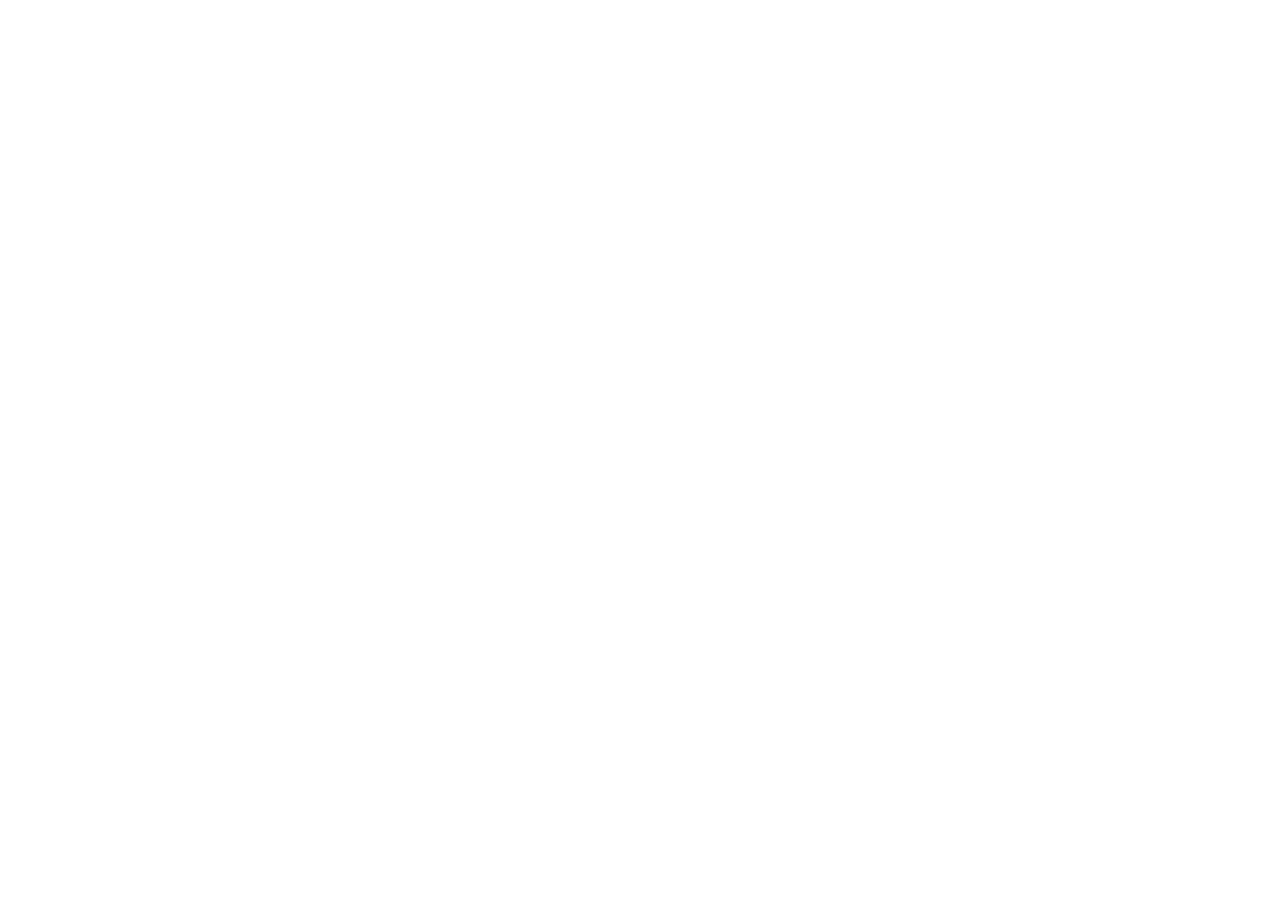
==== index.html @ b6919ec9 "start" ====
<!DOCTYPE html>
<html lang="en">
<head>
    <meta charset="UTF-8">
    <meta http-equiv="X-UA-Compatible" content="IE=edge">
    <meta name="viewport" content="width=device-width, initial-scale=1.0">
    <title>Document</title>
</head>
<body>
    
</body>
</html>
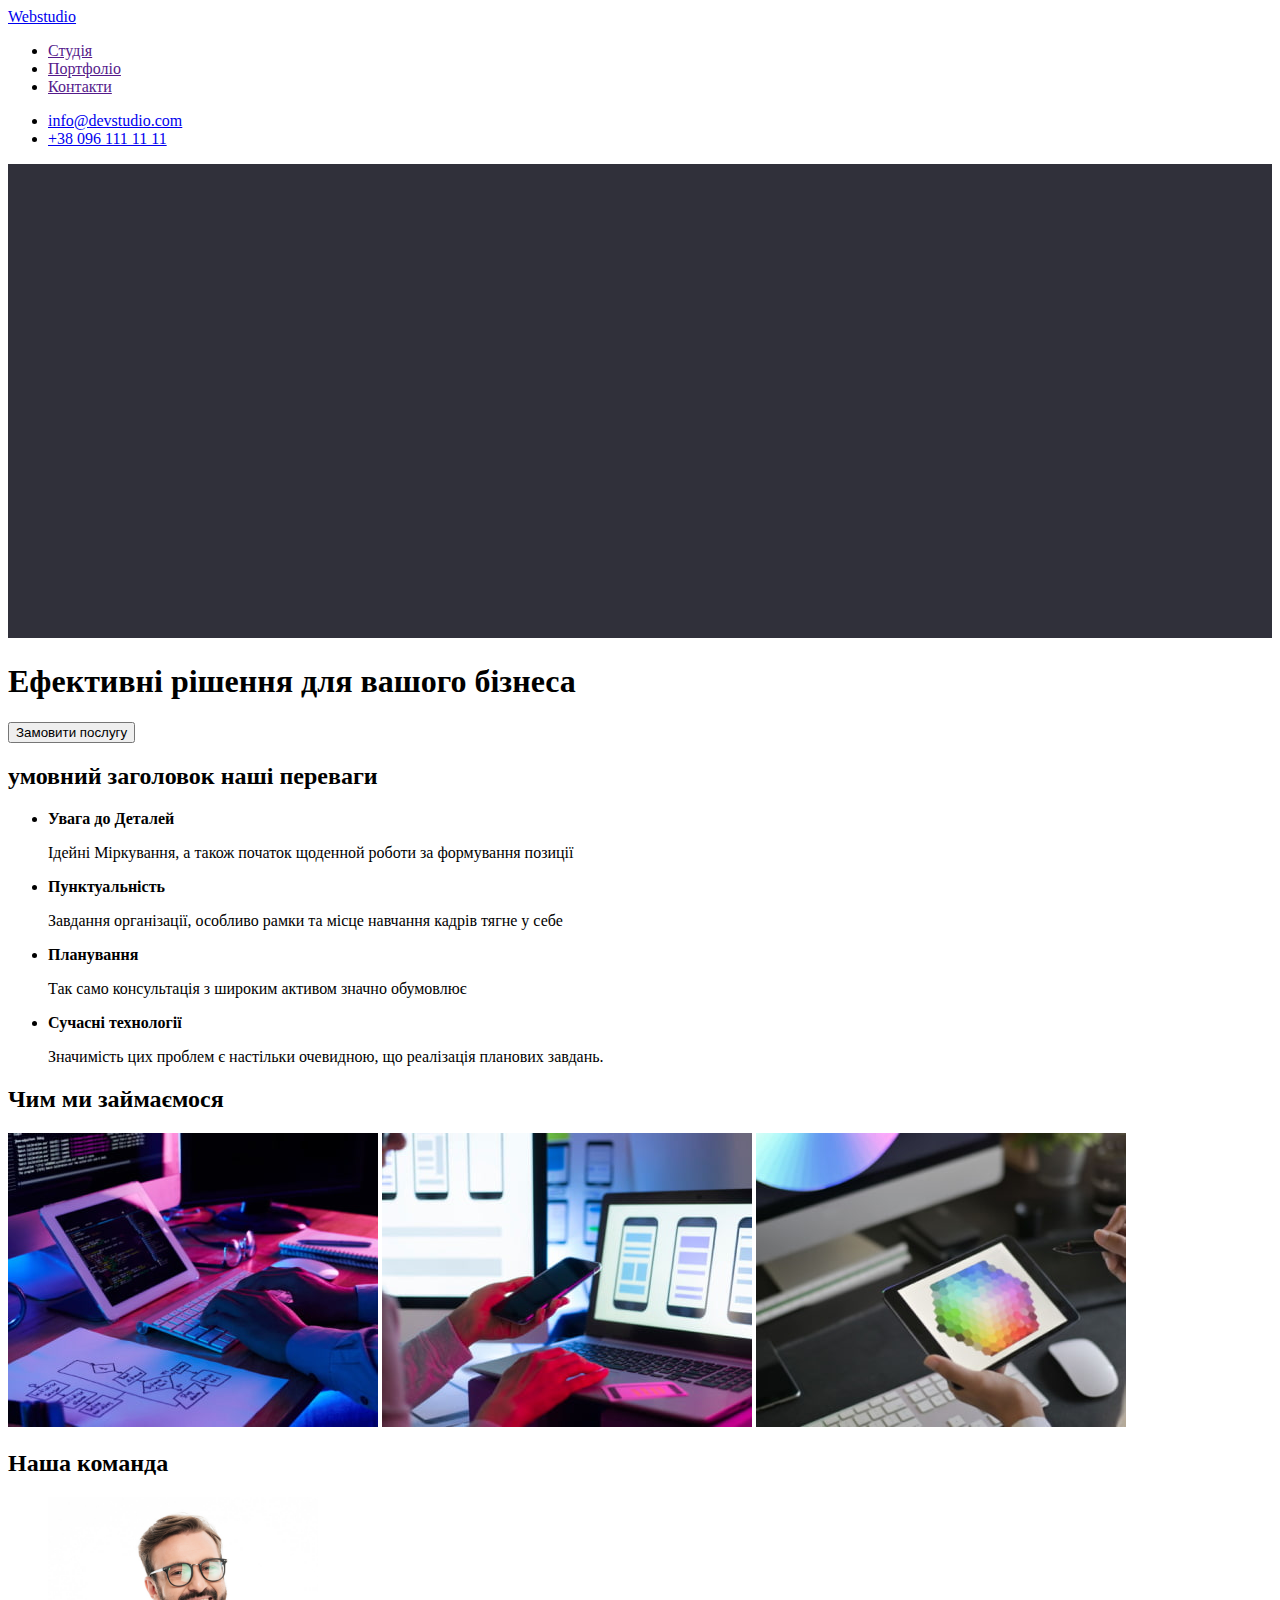
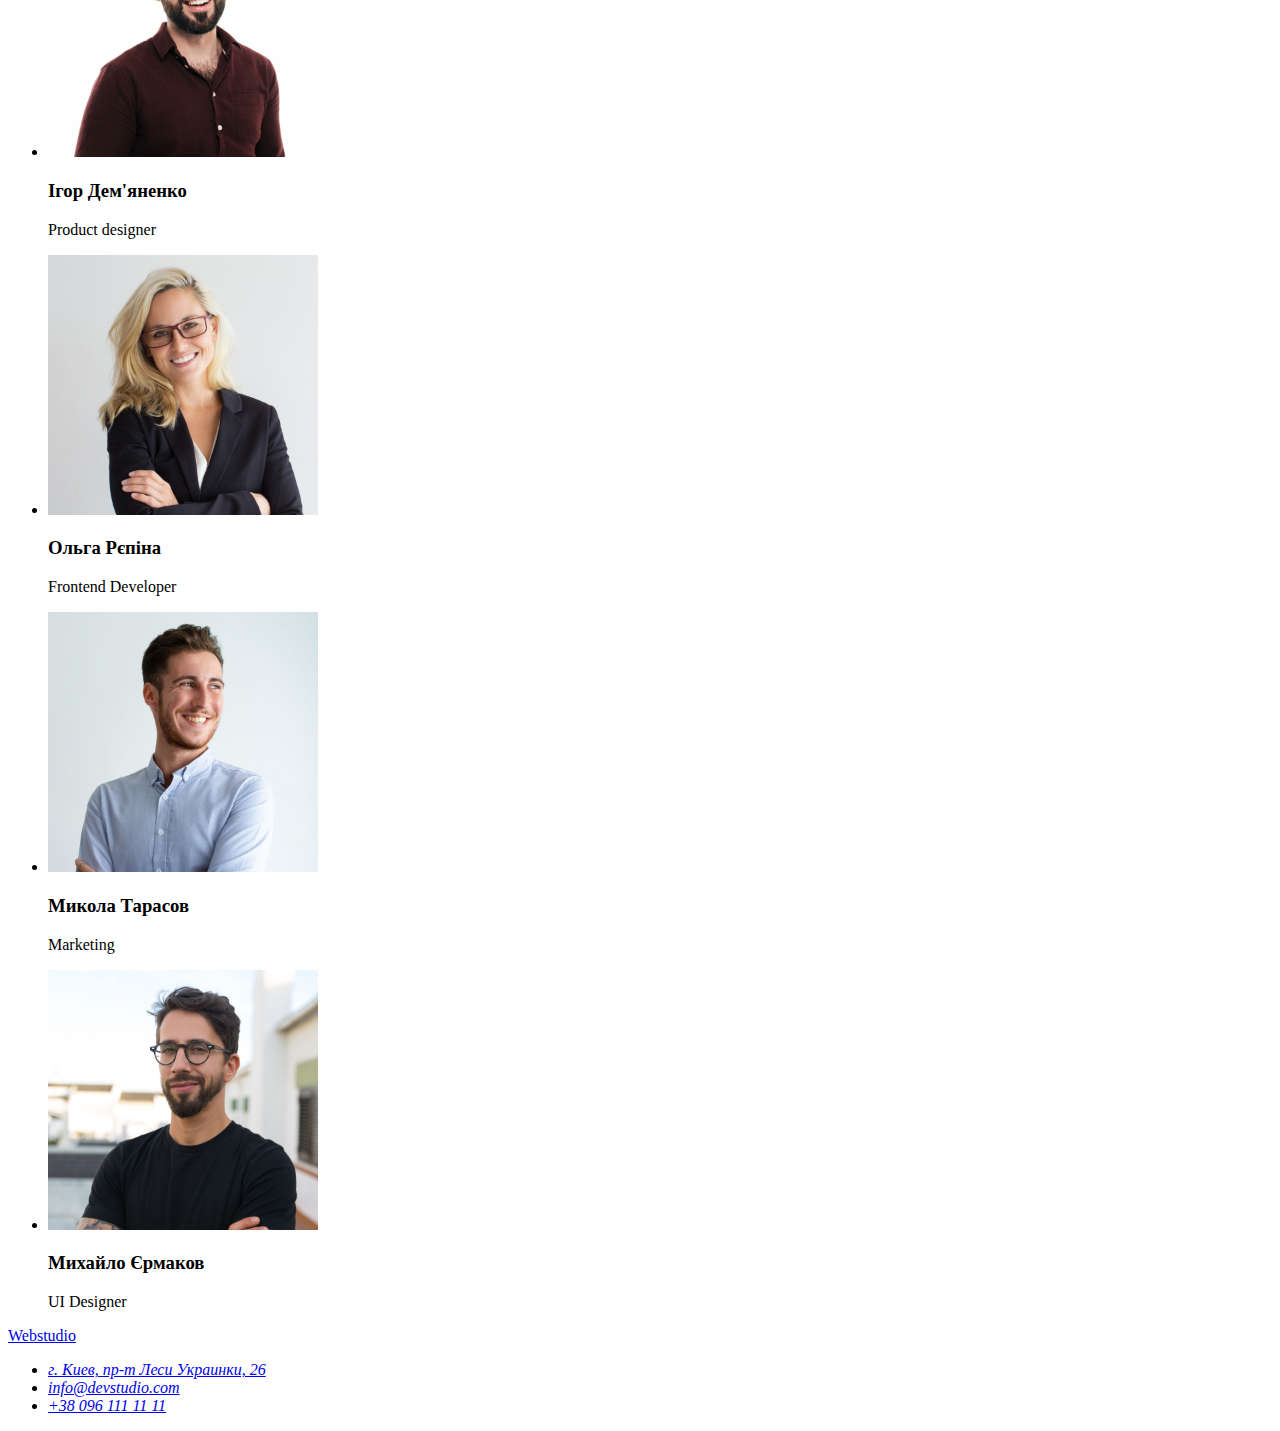
==== commit 5a4cb904: "Створює скелет html документа за умовою домашнього завдання" ====
--- a/index.html
+++ b/index.html
@@ -7,6 +7,91 @@
     <title>Document</title>
 </head>
 <body>
-    
+    <header>
+        <a href="/">Webstudio</a>
+        <nav>
+            <ul>
+                <li><a href="">Студія</a></li>
+                <li><a href="">Портфоліо</a></li>
+                <li><a href="">Контакти</a></li>
+            </ul>
+        </nav>
+        <ul>
+           <li> <a href="mailto:info@devstudio.com">info@devstudio.com</a>
+           </li>
+           <li>
+            <a href="tel:+380961111111">+38 096 111 11 11</a>
+            </li>
+        </ul>
+    </header>
+    <main>
+        <section>
+            <img src="./images/Bg.jpg" width="100%" alt="фон">
+            <h1>Ефективні рішення для вашого бізнеса</h1>
+            <button type="button">Замовити послугу</button>
+        </section>
+
+        <section>
+            <h2>умовний заголовок наші переваги</h2>
+            <ul>
+                <li>
+                    <b>Увага до Деталей</b>
+                    <p>Ідейні Міркування, а також початок щоденной роботи за формування позиції </p>
+                </li>
+                <li>
+                    <b>Пунктуальність</b>
+                    <p>Завдання організації, особливо рамки та місце навчання кадрів тягне у себе</p>
+                </li>
+                <li>
+                    <b>Планування</b>
+                    <p>Так само консультація з широким активом значно обумовлює
+                    </p>
+                </li>
+                <li>
+                    <b>Сучасні технології</b>
+                    <p>Значимість цих проблем є настільки очевидною, що реалізація планових завдань.
+                    </p>
+                </li>
+            </ul>
+        </section>
+        <section>
+            <h2>Чим ми займаємося</h2>
+            <img src="./images/whatwedo/1.jpg" width="370" alt="робоче місце за столом">
+            <img src="./images/whatwedo/2.jpg" width="370" alt="робота за допомогою телефона та ноутбука">
+            <img src="./images/whatwedo/3.jpg" width="370" alt="планшет">
+        </section>
+        <section>
+            <h2>Наша команда</h2>
+            <ul>
+                <li>
+                    <a href="#"><img src="./images/team/1.jpg" width="270" height="260" alt="Ігор Дем'яненко"></a><h3>Ігор Дем'яненко</h3><p>Product designer</p>
+                </li>
+                <li>
+                    <a href="#"><img src="./images/team/2.jpg" width="270" height="260"  alt="Ольга Рєпіна"></a><h3>Ольга Рєпіна</h3><p>Frontend Developer</p>
+                </li>
+                <li>
+                    <a href="#"><img src="./images/team/3.jpg" width="270" height="260" alt="Микола Тарасов"></a><h3>Микола Тарасов</h3><p>Marketing</p>
+                </li>
+                <li>
+                    <a href="#"><img src="./images/team/4.jpg" width="270" height="260" alt="Михайло Єрмаков"></a><h3>Михайло Єрмаков</h3><p>UI Designer</p>
+                </li>
+            </ul>
+        </section>
+
+    </main>
+    <footer>
+        <a href="/">Webstudio</a>
+        <address>
+            <ul>
+                <li><a href="#">г. Киев, пр-т Леси Украинки, 26</a></li>
+                <li> <a href="mailto:info@devstudio.com">info@devstudio.com</a>
+                </li>
+                <li>
+                 <a href="tel:+380961111111">+38 096 111 11 11</a>
+                 </li>
+             </ul>
+        </address>
+    </footer>
+
 </body>
 </html>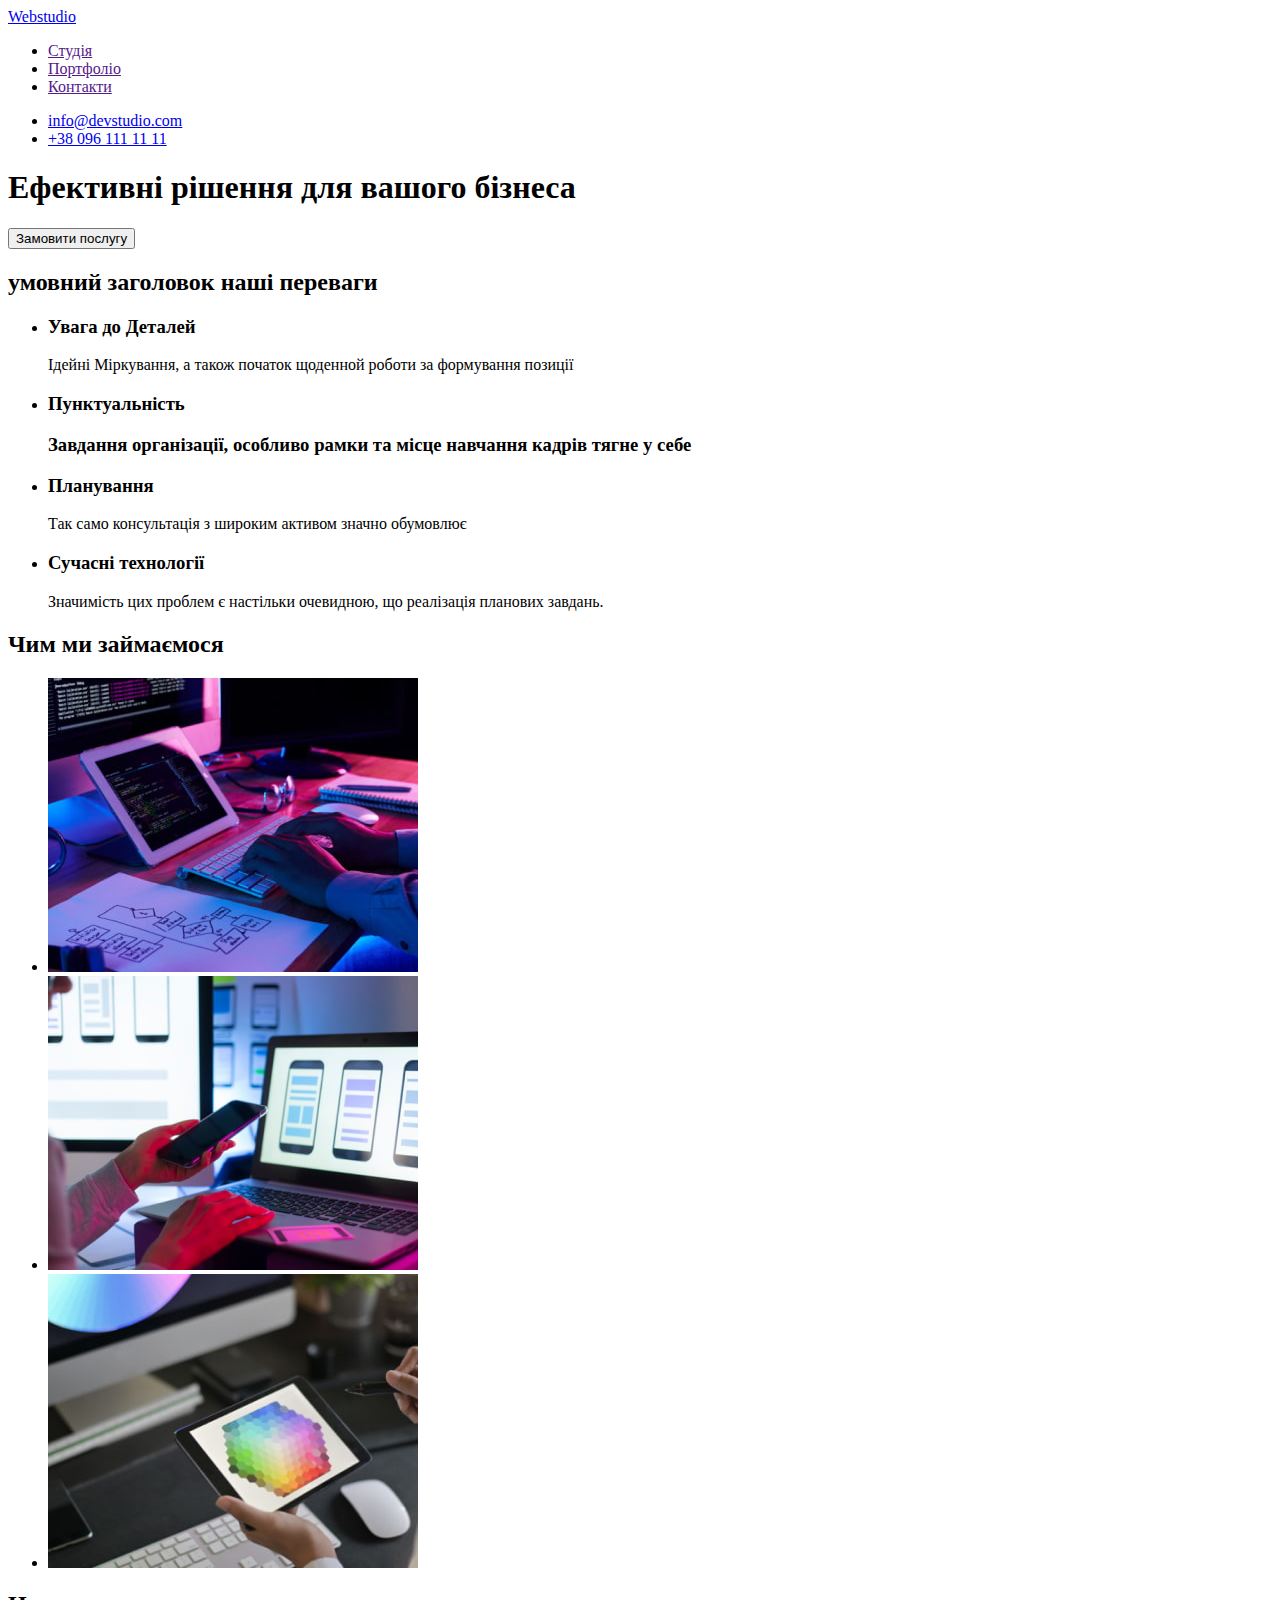
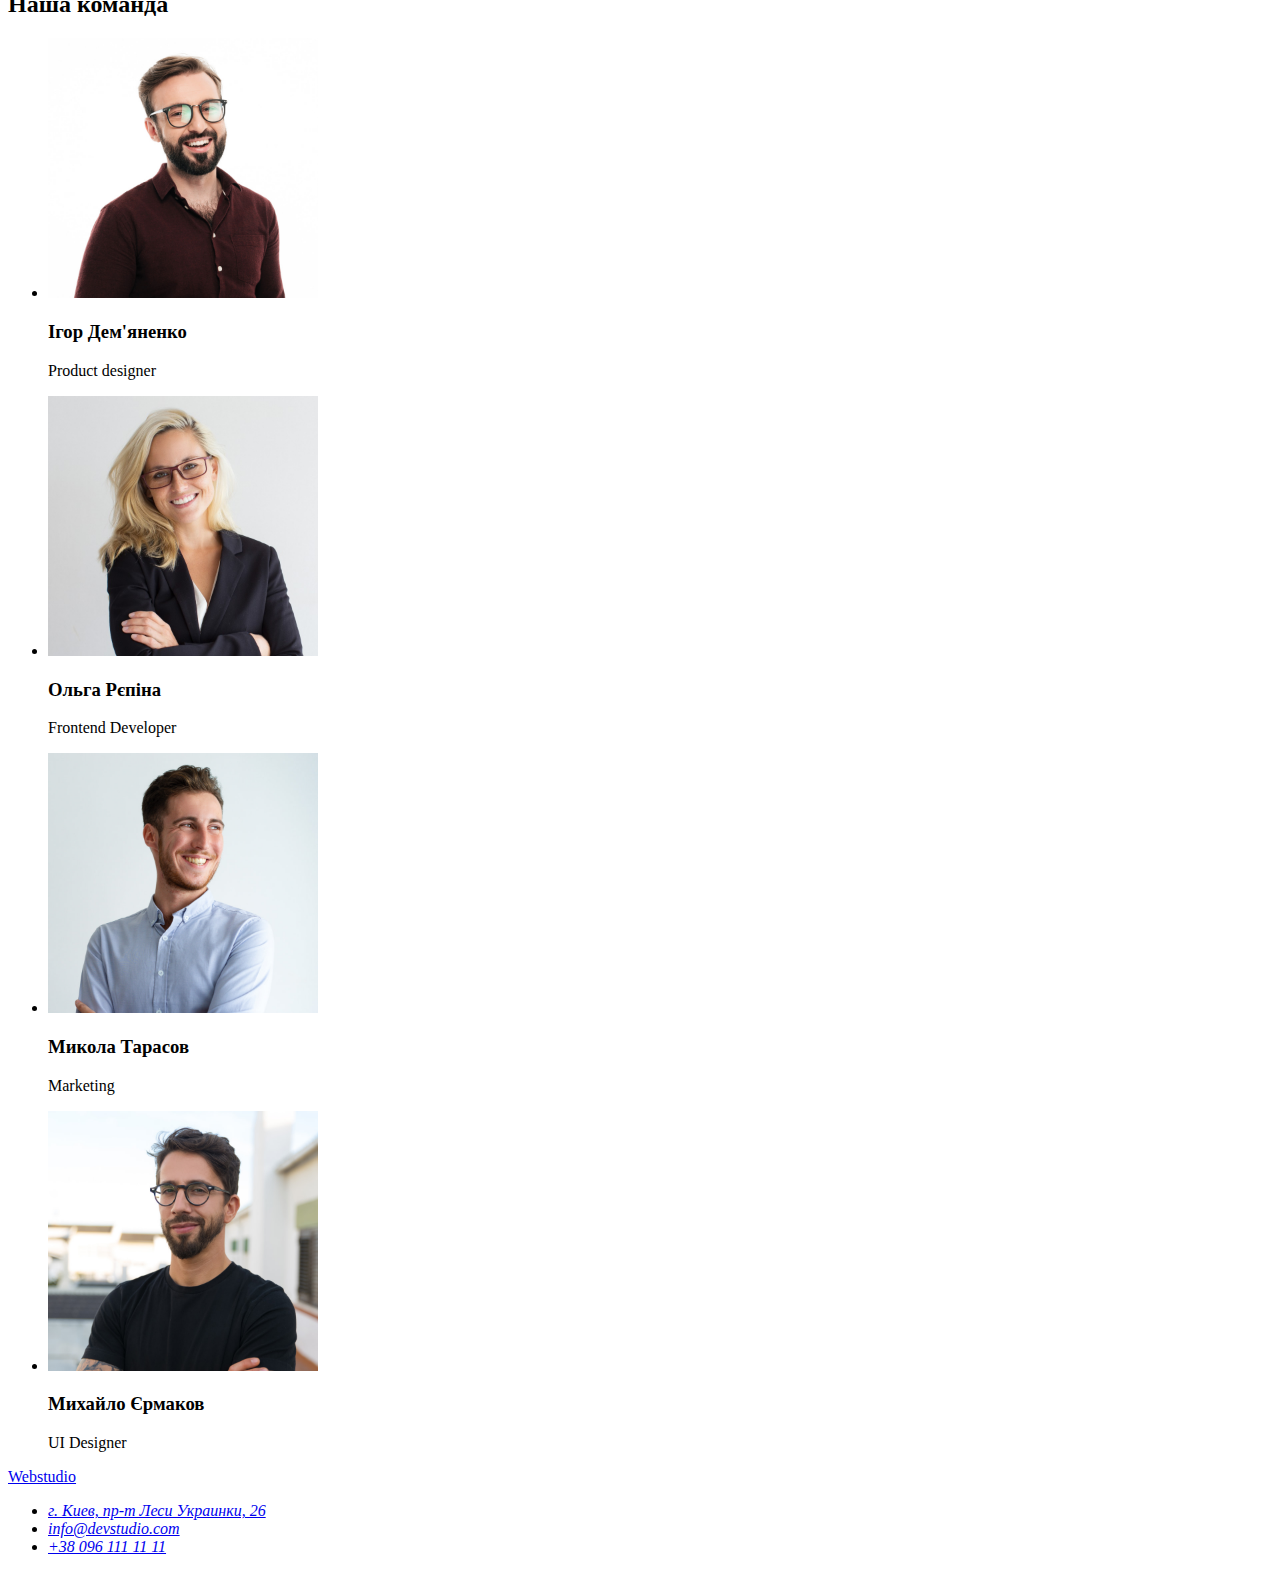
==== commit 6a4d56b4: "Виправлення помилок" ====
--- a/index.html
+++ b/index.html
@@ -26,7 +26,6 @@
     </header>
     <main>
         <section>
-            <img src="./images/Bg.jpg" width="100%" alt="фон">
             <h1>Ефективні рішення для вашого бізнеса</h1>
             <button type="button">Замовити послугу</button>
         </section>
@@ -35,20 +34,20 @@
             <h2>умовний заголовок наші переваги</h2>
             <ul>
                 <li>
-                    <b>Увага до Деталей</b>
+                    <h3>Увага до Деталей</h3>
                     <p>Ідейні Міркування, а також початок щоденной роботи за формування позиції </p>
                 </li>
                 <li>
-                    <b>Пунктуальність</b>
-                    <p>Завдання організації, особливо рамки та місце навчання кадрів тягне у себе</p>
+                    <h3>Пунктуальність</h3>
+                    <h3>Завдання організації, особливо рамки та місце навчання кадрів тягне у себе</h3>
                 </li>
                 <li>
-                    <b>Планування</b>
+                    <h3>Планування</h3>
                     <p>Так само консультація з широким активом значно обумовлює
                     </p>
                 </li>
                 <li>
-                    <b>Сучасні технології</b>
+                    <h3>Сучасні технології</h3>
                     <p>Значимість цих проблем є настільки очевидною, що реалізація планових завдань.
                     </p>
                 </li>
@@ -56,9 +55,12 @@
         </section>
         <section>
             <h2>Чим ми займаємося</h2>
-            <img src="./images/whatwedo/1.jpg" width="370" alt="робоче місце за столом">
-            <img src="./images/whatwedo/2.jpg" width="370" alt="робота за допомогою телефона та ноутбука">
-            <img src="./images/whatwedo/3.jpg" width="370" alt="планшет">
+            <ul>
+                <li>
+            <img src="./images/whatwedo/1.jpg" width="370" alt="робоче місце за столом"></li>
+           <li> <img src="./images/whatwedo/2.jpg" width="370" alt="робота за допомогою телефона та ноутбука"></li>
+            <li><img src="./images/whatwedo/3.jpg" width="370" alt="планшет"></li>
+        </ul>
         </section>
         <section>
             <h2>Наша команда</h2>
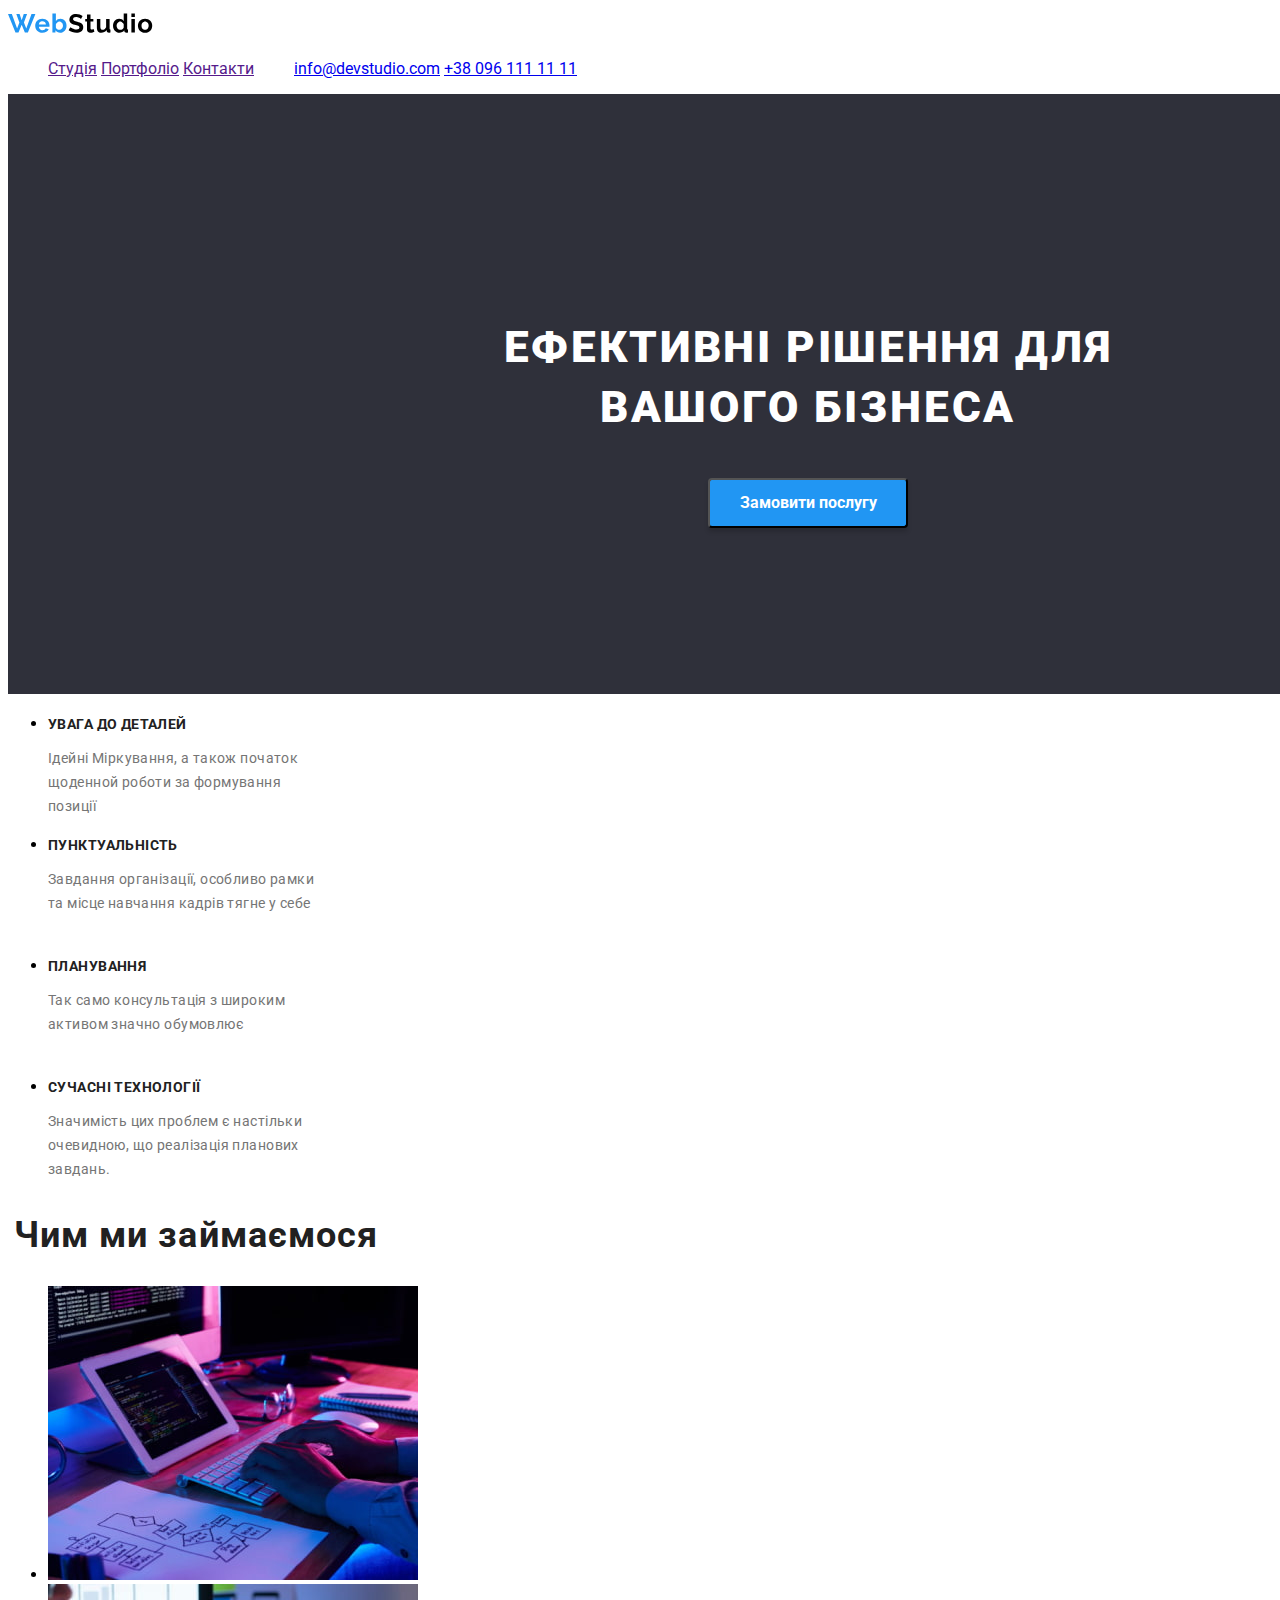
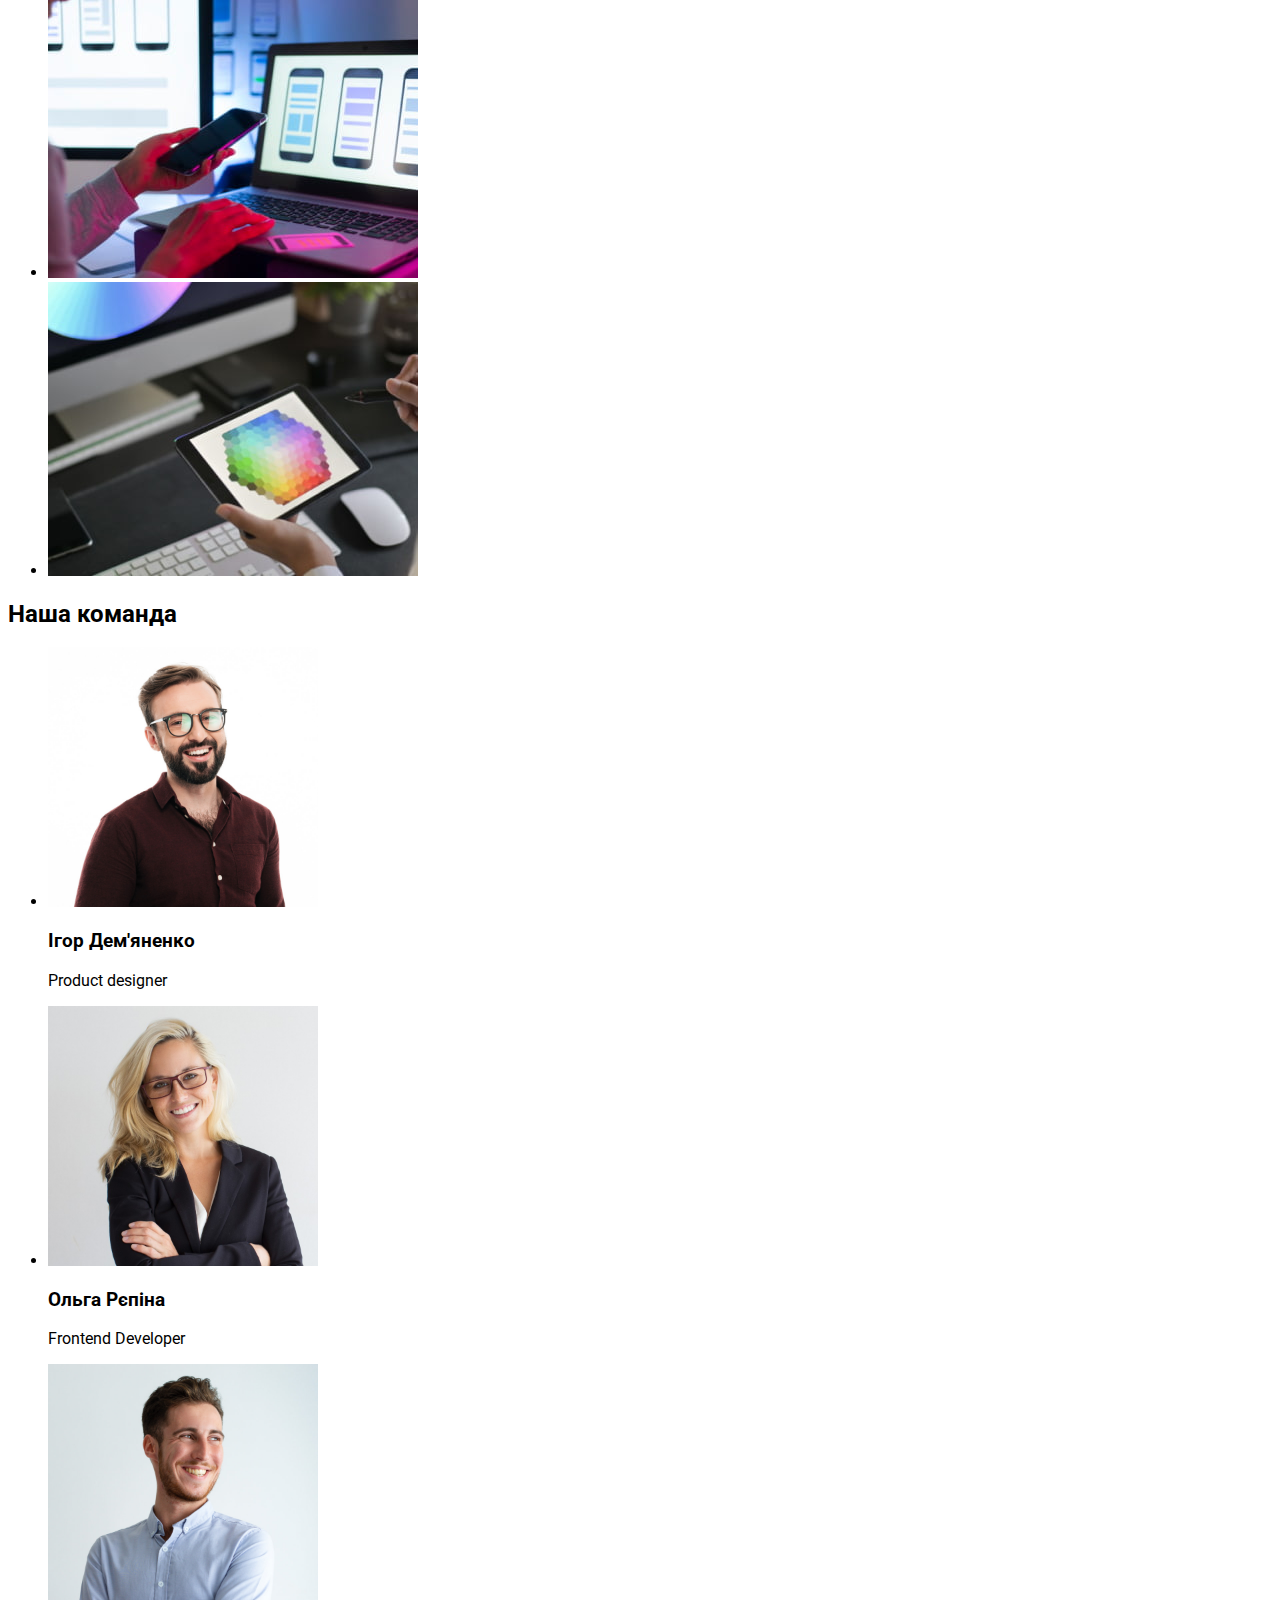
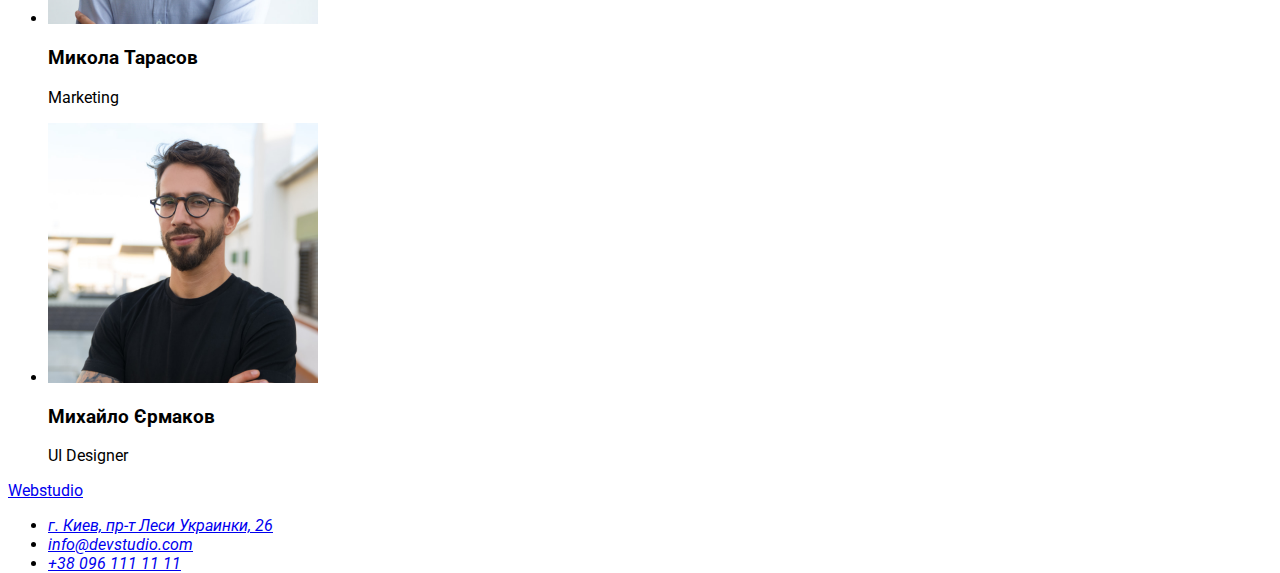
==== commit 71b8d3d4: "Стилізація першої сторінки" ====
--- a/index.html
+++ b/index.html
@@ -1,22 +1,26 @@
 <!DOCTYPE html>
-<html lang="en">
-<head>
+<html lang="uk">
+<head" class="header">
     <meta charset="UTF-8">
     <meta http-equiv="X-UA-Compatible" content="IE=edge">
     <meta name="viewport" content="width=device-width, initial-scale=1.0">
-    <title>Document</title>
+    <title"></title>
+
+    <link rel="stylesheet" href="https://fonts.googleapis.com/css2?family=Raleway:wght@700&family=Roboto:wght@400;500;700;900&display=swap">
+
+    <link rel="stylesheet" href="./css/style.css"/>
 </head>
 <body>
     <header>
-        <a href="/">Webstudio</a>
-        <nav>
-            <ul>
+    <a></a><img class="logo" src="./images/WebStudio.svg" width="145" alt="Webstudio"></a>
+        <nav" class="nav">
+            <ul class="navigation">
                 <li><a href="">Студія</a></li>
                 <li><a href="">Портфоліо</a></li>
                 <li><a href="">Контакти</a></li>
             </ul>
         </nav>
-        <ul>
+        <ul class="contacts">
            <li> <a href="mailto:info@devstudio.com">info@devstudio.com</a>
            </li>
            <li>
@@ -25,57 +29,68 @@
         </ul>
     </header>
     <main>
-        <section>
-            <h1>Ефективні рішення для вашого бізнеса</h1>
-            <button type="button">Замовити послугу</button>
+        <section class="section">
+            <h1 class="main-title">Ефективні рішення для вашого бізнеса</h1>
+            <button class="button-service" type="button">Замовити послугу</button>
         </section>
 
         <section>
-            <h2>умовний заголовок наші переваги</h2>
+            <h2></h2>
             <ul>
                 <li>
-                    <h3>Увага до Деталей</h3>
-                    <p>Ідейні Міркування, а також початок щоденной роботи за формування позиції </p>
+                    <h3 class="title-uvaga">Увага до Деталей</h3>
+                    <p class="text-uvaga">Ідейні Міркування, а також початок щоденной роботи за формування позиції </p>
                 </li>
                 <li>
-                    <h3>Пунктуальність</h3>
-                    <h3>Завдання організації, особливо рамки та місце навчання кадрів тягне у себе</h3>
+                    <h3 class="title-punct">Пунктуальність</h3>
+                    <h3 class="text-punct">Завдання організації, особливо рамки та місце навчання кадрів тягне у себе</h3>
                 </li>
                 <li>
-                    <h3>Планування</h3>
-                    <p>Так само консультація з широким активом значно обумовлює
+                    <h3 class="title-plan">Планування</h3>
+                    <p class="text-plan">Так само консультація з широким активом значно обумовлює
                     </p>
                 </li>
                 <li>
-                    <h3>Сучасні технології</h3>
-                    <p>Значимість цих проблем є настільки очевидною, що реалізація планових завдань.
+                    <h3 class="title-teh">Сучасні технології</h3>
+                    <p class="text-teh">Значимість цих проблем є настільки очевидною, що реалізація планових завдань.
                     </p>
                 </li>
             </ul>
         </section>
         <section>
-            <h2>Чим ми займаємося</h2>
+            <h2 class="title-zanyattya">Чим ми займаємося</h2>
             <ul>
-                <li>
-            <img src="./images/whatwedo/1.jpg" width="370" alt="робоче місце за столом"></li>
-           <li> <img src="./images/whatwedo/2.jpg" width="370" alt="робота за допомогою телефона та ноутбука"></li>
-            <li><img src="./images/whatwedo/3.jpg" width="370" alt="планшет"></li>
+                    <li><img src="./images/whatwedo/1.jpg" width="370" alt="робоче місце за столом"></li>
+                    <li> <img src="./images/whatwedo/2.jpg" width="370" alt="робота за допомогою телефона та ноутбука"></li>
+                    <li><img src="./images/whatwedo/3.jpg" width="370" alt="планшет"></li>
         </ul>
         </section>
         <section>
             <h2>Наша команда</h2>
             <ul>
                 <li>
-                    <a href="#"><img src="./images/team/1.jpg" width="270" height="260" alt="Ігор Дем'яненко"></a><h3>Ігор Дем'яненко</h3><p>Product designer</p>
+                    <a href="# ">
+                        <img src="./images/team/1.jpg" width="270" height="260" alt="Ігор Дем'яненко">
+                    </a>
+                    <h3>Ігор Дем'яненко</h3><p>Product designer</p>
                 </li>
                 <li>
-                    <a href="#"><img src="./images/team/2.jpg" width="270" height="260"  alt="Ольга Рєпіна"></a><h3>Ольга Рєпіна</h3><p>Frontend Developer</p>
+                    <a href="#">
+                        <img src="./images/team/2.jpg" width="270" height="260"  alt="Ольга Рєпіна">
+                    </a>
+                    <h3>Ольга Рєпіна</h3><p>Frontend Developer</p>
                 </li>
                 <li>
-                    <a href="#"><img src="./images/team/3.jpg" width="270" height="260" alt="Микола Тарасов"></a><h3>Микола Тарасов</h3><p>Marketing</p>
+                    <a href="#">
+                        <img src="./images/team/3.jpg" width="270" height="260" alt="Микола Тарасов">
+                    </a>
+                    <h3>Микола Тарасов</h3><p>Marketing</p>
                 </li>
                 <li>
-                    <a href="#"><img src="./images/team/4.jpg" width="270" height="260" alt="Михайло Єрмаков"></a><h3>Михайло Єрмаков</h3><p>UI Designer</p>
+                    <a href="#">
+                        <img src="./images/team/4.jpg" width="270" height="260" alt="Михайло Єрмаков">
+                    </a>
+                    <h3>Михайло Єрмаков</h3><p>UI Designer</p>
                 </li>
             </ul>
         </section>
--- a/css/style.css
+++ b/css/style.css
@@ -0,0 +1,228 @@
+body {
+    background-color: #fff;
+    color: var(--main-color);
+    font-family: Roboto, sans-serif;
+}
+
+.header{
+background-color: #fff;
+position: absolute;
+width: 1600px;
+height: 80px;
+}
+
+.logo{
+width: 145px;
+height: 31px;
+}
+
+.nav{ 
+    display: flex; 
+
+} 
+
+.navigation > li { 
+    display: inline; 
+} 
+
+.navigation > li :hover{ 
+    color: blue; 
+} 
+
+.contacts > li{ 
+    
+display: inline;
+ }
+
+ .section{
+    width: 1600px;
+    height: 600px;
+    left: 0px;
+    top: 80px;
+    background: #2F303A;
+ }
+
+ .main-title{
+    position: absolute;
+    width: 696px;
+    height: 120px;
+    left: 452px;
+    top: 280px;
+    
+    font-family: 'Roboto';
+    font-style: normal;
+    font-weight: 900;
+    font-size: 44px;
+    line-height: 60px;
+    text-align: center;
+    letter-spacing: 0.06em;
+    text-transform: uppercase;
+    color: #FFFFFF;
+    }
+
+    .button-service{
+    position: absolute;
+    width: 200px;
+    height: 50px;
+    left: 700px;
+    top: 430px;
+
+    color: #fff;
+    font-family: 'Roboto';
+    font-style: normal;
+    font-weight: 700;
+    font-size: 16px;
+    line-height: 30px;
+    background: #2196F3;
+    box-shadow: 0px 4px 4px rgba(0, 0, 0, 0.15);
+    border-radius: 4px;
+    margin-top: 40px;
+    margin-bottom: 30px;
+}
+
+.title-uvaga
+{
+width: 270px;
+height: 16px;
+left: 215px;
+top: 774px;
+
+font-family: 'Roboto';
+font-style: normal;
+font-weight: 700;
+font-size: 14px;
+line-height: 16px;
+letter-spacing: 0.03em;
+text-transform: uppercase;
+
+color: #212121;
+}
+
+.text-uvaga
+{
+width: 270px;
+height: 75px;
+left: 215px;
+top: 800px;
+
+font-family: 'Roboto';
+font-style: normal;
+font-weight: 400;
+font-size: 14px;
+line-height: 24px;
+letter-spacing: 0.03em;
+color: #757575;
+}
+
+.title-punct{
+    width: 270px;
+    height: 16px;
+    left: 215px;
+    top: 774px;
+    
+    font-family: 'Roboto';
+    font-style: normal;
+    font-weight: 700;
+    font-size: 14px;
+    line-height: 16px;
+    letter-spacing: 0.03em;
+    text-transform: uppercase;
+    
+    color: #212121;   
+}
+
+.text-punct{
+width: 270px;
+height: 75px;
+left: 215px;
+top: 800px;
+
+font-family: 'Roboto';
+font-style: normal;
+font-weight: 400;
+font-size: 14px;
+line-height: 24px;
+letter-spacing: 0.03em;
+color: #757575;
+}
+
+.title-plan{
+    width: 270px;
+    height: 16px;
+    left: 215px;
+    top: 774px;
+    
+    font-family: 'Roboto';
+    font-style: normal;
+    font-weight: 700;
+    font-size: 14px;
+    line-height: 16px;
+    letter-spacing: 0.03em;
+    text-transform: uppercase;
+    
+    color: #212121;
+}
+
+.text-plan{
+    width: 270px;
+    height: 75px;
+    left: 215px;
+    top: 800px;
+    
+    font-family: 'Roboto';
+    font-style: normal;
+    font-weight: 400;
+    font-size: 14px;
+    line-height: 24px;
+    letter-spacing: 0.03em;
+    color: #757575;
+}
+
+.title-teh{
+    width: 270px;
+    height: 16px;
+    left: 215px;
+    top: 774px;
+    
+    font-family: 'Roboto';
+    font-style: normal;
+    font-weight: 700;
+    font-size: 14px;
+    line-height: 16px;
+    letter-spacing: 0.03em;
+    text-transform: uppercase;
+    
+    color: #212121;
+}
+
+.text-teh{
+    width: 270px;
+    height: 75px;
+    left: 215px;
+    top: 800px;
+    
+    font-family: 'Roboto';
+    font-style: normal;
+    font-weight: 400;
+    font-size: 14px;
+    line-height: 24px;
+    letter-spacing: 0.03em;
+    color: #757575;
+}
+
+.title-zanyattya{
+width: 376px;
+height: 42px;
+left: 612px;
+top: 969px;
+
+font-family: 'Roboto';
+font-style: normal;
+font-weight: 700;
+font-size: 36px;
+line-height: 42px;
+text-align: center;
+letter-spacing: 0.03em;
+
+color: #212121;
+}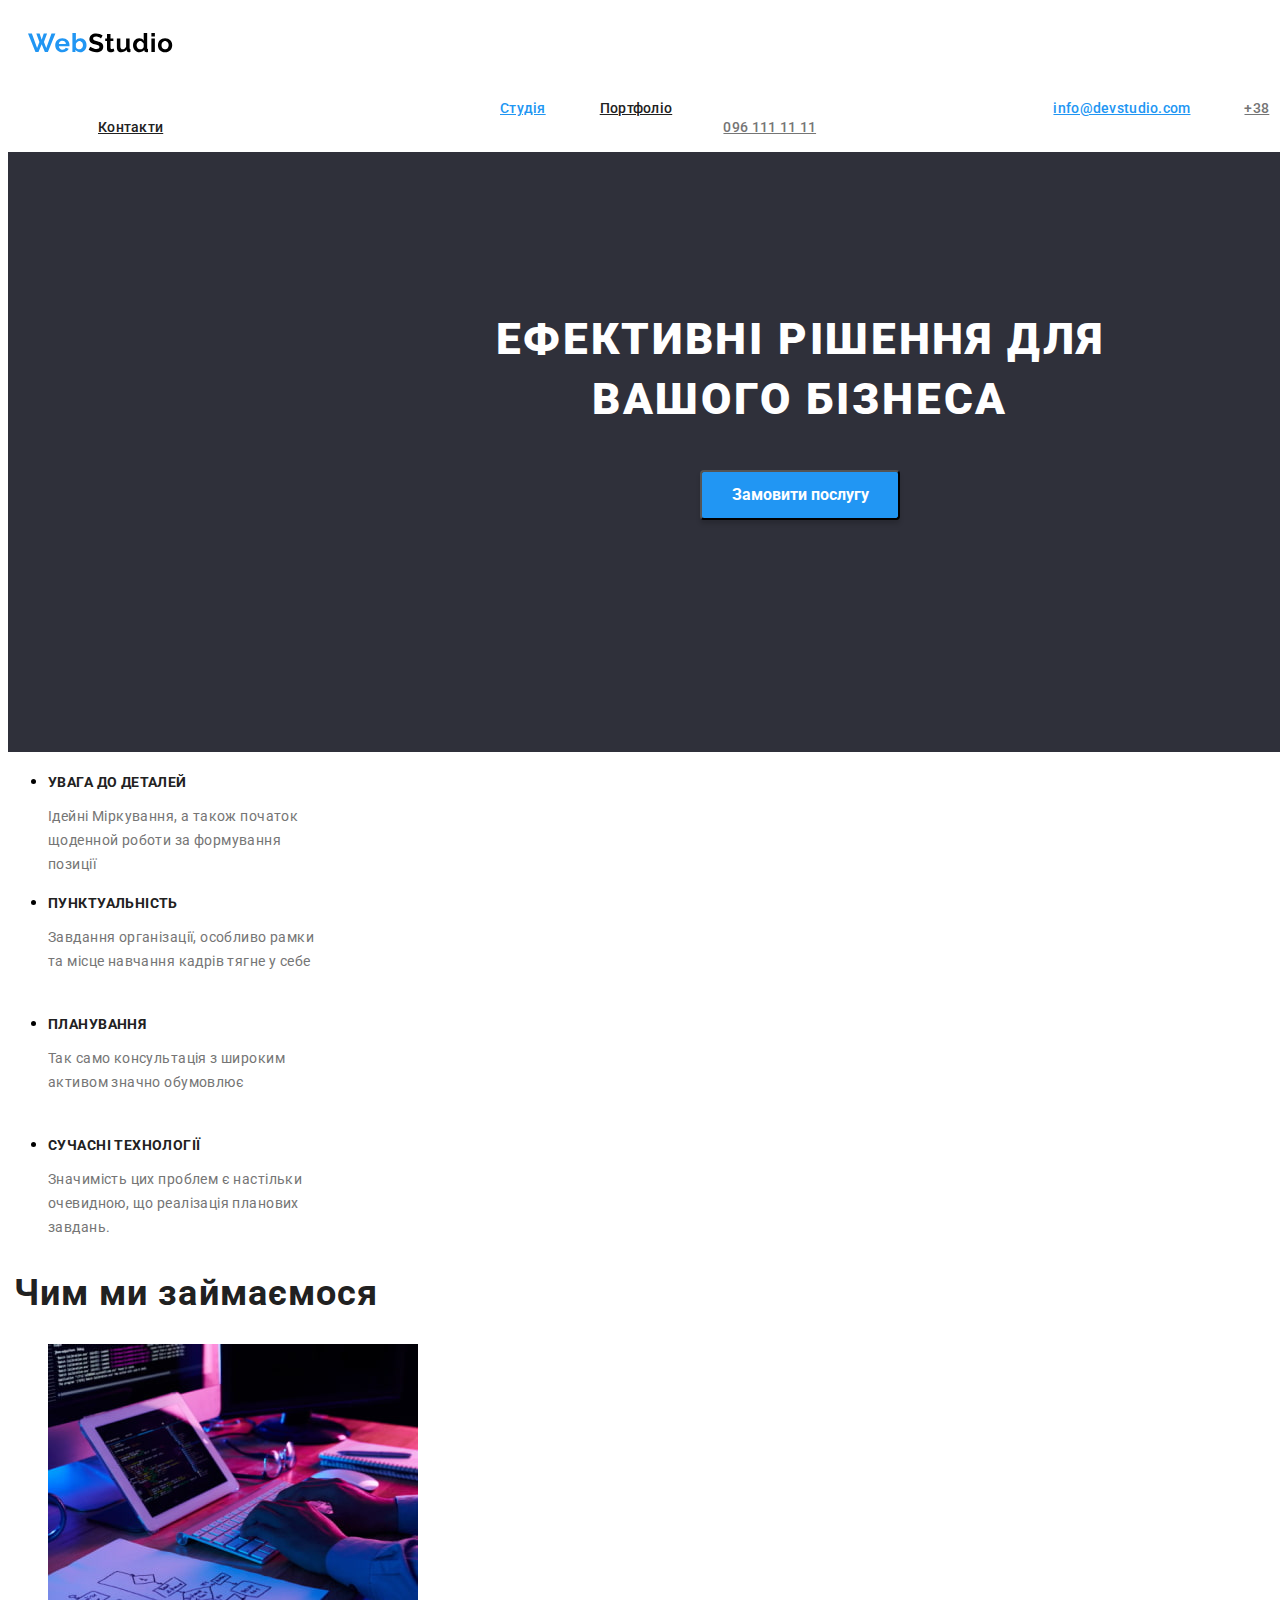
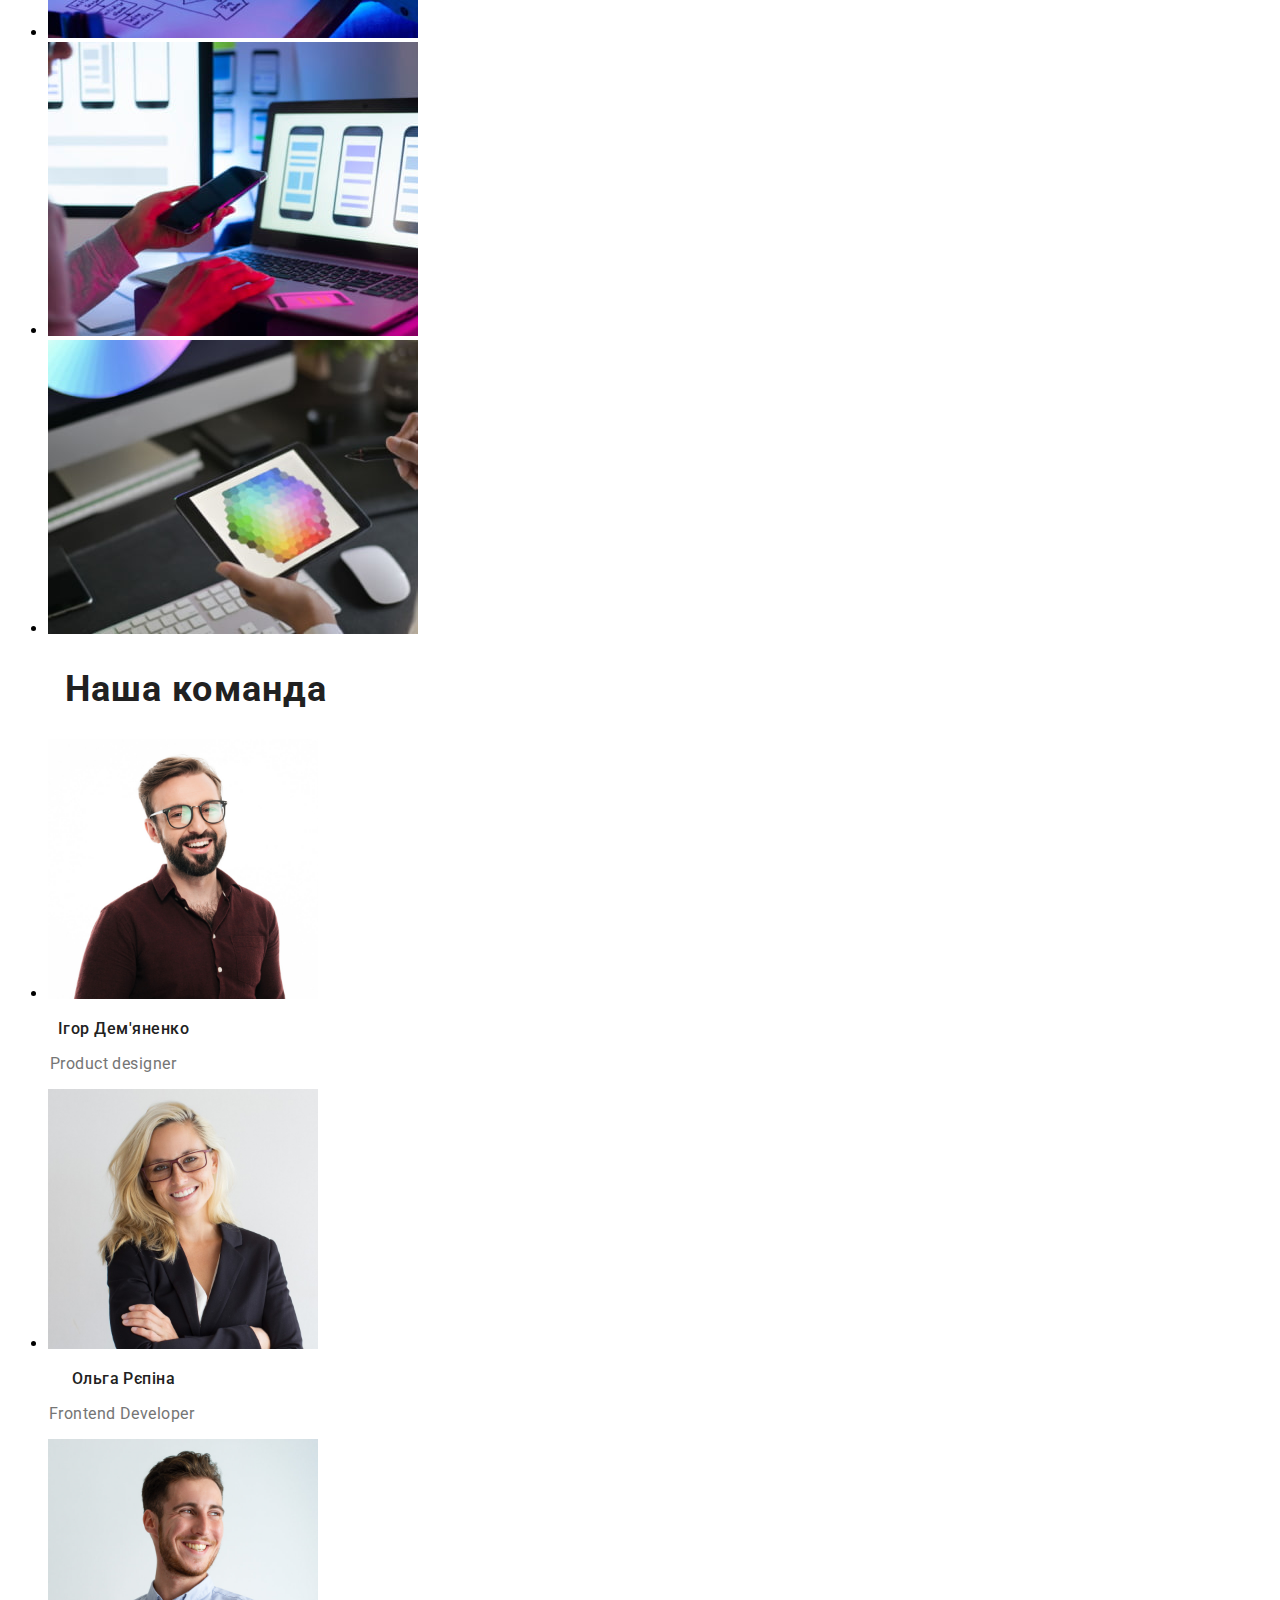
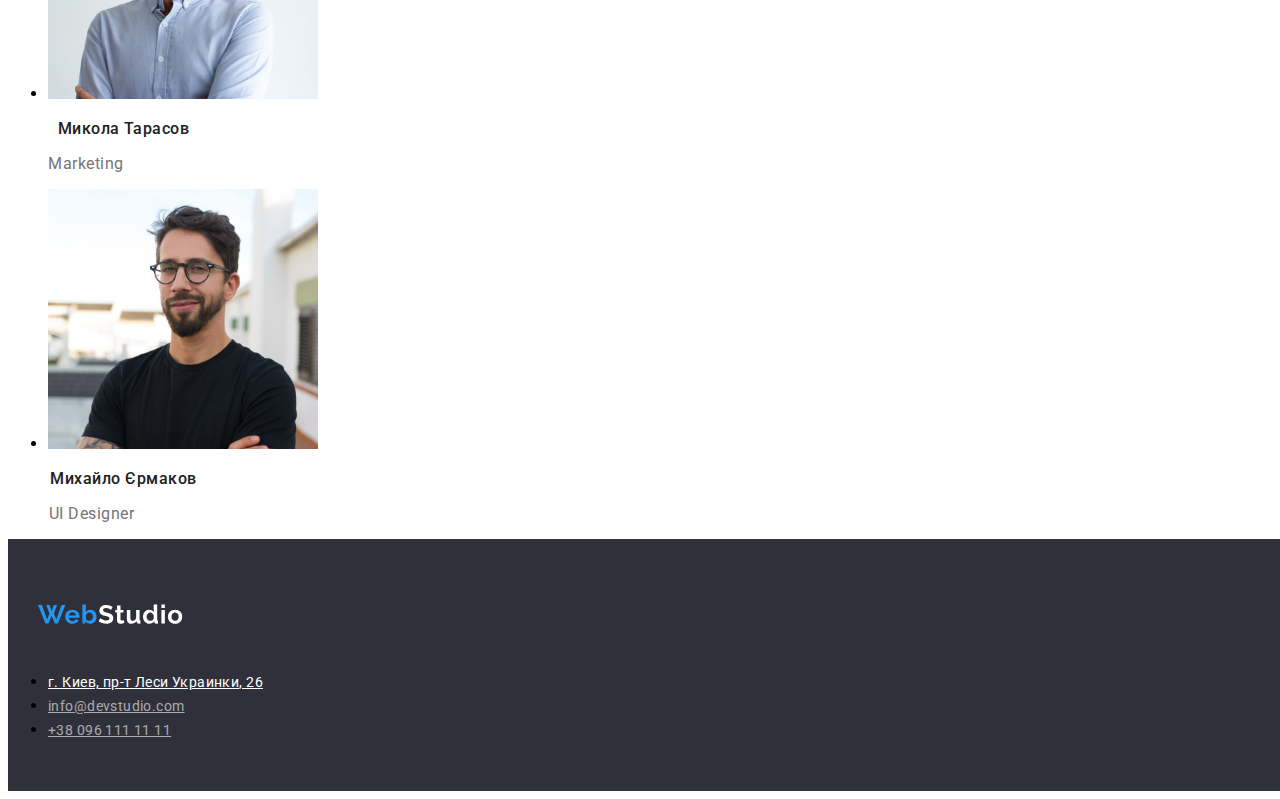
==== commit 548cd237: "правки1" ====
--- a/index.html
+++ b/index.html
@@ -15,16 +15,16 @@
     <a></a><img class="logo" src="./images/WebStudio.svg" width="145" alt="Webstudio"></a>
         <nav" class="nav">
             <ul class="navigation">
-                <li><a href="">Студія</a></li>
-                <li><a href="">Портфоліо</a></li>
-                <li><a href="">Контакти</a></li>
+                <li><a class="nav-studia" href="">Студія</a></li>
+                <li><a class="nav-portfolio" href="">Портфоліо</a></li>
+                <li><a class="nav-contacts" href="">Контакти</a></li>
             </ul>
         </nav>
         <ul class="contacts">
-           <li> <a href="mailto:info@devstudio.com">info@devstudio.com</a>
+           <li> <a class="contacts-email" href="mailto:info@devstudio.com">info@devstudio.com</a>
            </li>
            <li>
-            <a href="tel:+380961111111">+38 096 111 11 11</a>
+            <a class="contacts-tel" href="tel:+380961111111">+38 096 111 11 11</a>
             </li>
         </ul>
     </header>
@@ -66,45 +66,45 @@
         </ul>
         </section>
         <section>
-            <h2>Наша команда</h2>
+            <h2 class="title-comanda">Наша команда</h2>
             <ul>
                 <li>
                     <a href="# ">
                         <img src="./images/team/1.jpg" width="270" height="260" alt="Ігор Дем'яненко">
                     </a>
-                    <h3>Ігор Дем'яненко</h3><p>Product designer</p>
+                    <h3 class="name-igor">Ігор Дем'яненко</h3><p class="position-igor">Product designer</p>
                 </li>
                 <li>
                     <a href="#">
                         <img src="./images/team/2.jpg" width="270" height="260"  alt="Ольга Рєпіна">
                     </a>
-                    <h3>Ольга Рєпіна</h3><p>Frontend Developer</p>
+                    <h3 class="name-olga">Ольга Рєпіна</h3><p class="position-olga">Frontend Developer</p>
                 </li>
                 <li>
                     <a href="#">
                         <img src="./images/team/3.jpg" width="270" height="260" alt="Микола Тарасов">
                     </a>
-                    <h3>Микола Тарасов</h3><p>Marketing</p>
+                    <h3 class="name-mykola">Микола Тарасов</h3><p class="position-mykola">Marketing</p>
                 </li>
                 <li>
                     <a href="#">
                         <img src="./images/team/4.jpg" width="270" height="260" alt="Михайло Єрмаков">
                     </a>
-                    <h3>Михайло Єрмаков</h3><p>UI Designer</p>
+                    <h3 class="name-myhailo">Михайло Єрмаков</h3><p class="position-myhailo">UI Designer</p>
                 </li>
             </ul>
         </section>
 
     </main>
-    <footer>
-        <a href="/">Webstudio</a>
+    <footer class="footer">
+        <a></a><img class="logo-footer" src="./images/WebStudioFooter.svg" width="145" alt="Webstudio"></a>
         <address>
             <ul>
-                <li><a href="#">г. Киев, пр-т Леси Украинки, 26</a></li>
-                <li> <a href="mailto:info@devstudio.com">info@devstudio.com</a>
+                <li><a class="adress" href="#">г. Киев, пр-т Леси Украинки, 26</a></li>
+                <li> <a class="email" href="mailto:info@devstudio.com">info@devstudio.com</a>
                 </li>
                 <li>
-                 <a href="tel:+380961111111">+38 096 111 11 11</a>
+                 <a class="tel" href="tel:+380961111111">+38 096 111 11 11</a>
                  </li>
              </ul>
         </address>
--- a/css/style.css
+++ b/css/style.css
@@ -6,14 +6,15 @@
 
 .header{
 background-color: #fff;
-position: absolute;
 width: 1600px;
 height: 80px;
 }
 
 .logo{
 width: 145px;
-height: 31px;
+height: 30px;
+margin-top: 24px;
+margin: 20px;
 }
 
 .nav{ 
@@ -29,10 +30,95 @@
     color: blue; 
 } 
 
+.nav-studia{
+    width: 49px;
+    height: 16px;
+    left: 453px;
+    top: 32px;
+
+    font-family: 'Roboto';
+    font-style: normal;
+    font-weight: 500;
+    font-size: 14px;
+    line-height: 16px;
+    letter-spacing: 0.02em;
+
+    color: #2196F3;
+    padding-left: 452px;
+}
+
+.nav-portfolio{
+    width: 77px;
+    height: 16px;
+    left: 552px;
+    top: 32px;
+    
+    font-family: 'Roboto';
+    font-style: normal;
+    font-weight: 500;
+    font-size: 14px;
+    line-height: 16px;
+    letter-spacing: 0.02em;
+    
+    color: #212121;
+    padding-left: 50px;
+}
+
+.nav-contacts{
+    width: 68px;
+    height: 16px;
+    left: 679px;
+    top: 32px;
+    
+    font-family: 'Roboto';
+    font-style: normal;
+    font-weight: 500;
+    font-size: 14px;
+    line-height: 16px;
+    letter-spacing: 0.02em;
+    
+    color: #212121;
+    padding-left: 50px;
+}
+
 .contacts > li{ 
     
 display: inline;
  }
+
+ .contacts-email{
+    width: 135px;
+    height: 16px;
+    left: 1078px;
+    top: 32px;
+    
+    font-family: 'Roboto';
+    font-style: normal;
+    font-weight: 500;
+    font-size: 14px;
+    line-height: 16px;
+    letter-spacing: 0.02em;
+    
+    color: #2196F3;
+    padding-left: 330px;
+}
+
+.contacts-tel{
+    width: 122px;
+    height: 16px;
+    left: 1263px;
+    top: 32px;
+    
+    font-family: 'Roboto';
+    font-style: normal;
+    font-weight: 500;
+    font-size: 14px;
+    line-height: 16px;
+    letter-spacing: 0.02em;
+    
+    color: #757575;
+    padding-left: 50px;
+}
 
  .section{
     width: 1600px;
@@ -211,18 +297,250 @@
 }
 
 .title-zanyattya{
-width: 376px;
-height: 42px;
-left: 612px;
-top: 969px;
-
-font-family: 'Roboto';
-font-style: normal;
-font-weight: 700;
-font-size: 36px;
-line-height: 42px;
-text-align: center;
-letter-spacing: 0.03em;
+    width: 376px;
+    height: 42px;
+    left: 612px;
+    top: 969px;
+
+    font-family: 'Roboto';
+    font-style: normal;
+    font-weight: 700;
+    font-size: 36px;
+    line-height: 42px;
+    text-align: center;
+    letter-spacing: 0.03em;
 
 color: #212121;
-}+}
+
+.title-comanda{
+    width: 376px;
+    height: 42px;
+    left: 612px;
+    top: 969px;
+    font-family: 'Roboto';
+    font-style: normal;
+    font-weight: 700;
+    font-size: 36px;
+    line-height: 42px;
+    text-align: center;
+    letter-spacing: 0.03em;
+    color: #212121; 
+}
+
+.name-igor{
+    width: 151px;
+    height: 19px;
+    left: 275px;
+    top: 1925px;
+
+    font-family: 'Roboto';
+    font-style: normal;
+    font-weight: 500;
+    font-size: 16px;
+    line-height: 19px;
+
+    text-align: center;
+    letter-spacing: 0.03em;
+    color: #212121;
+}
+
+.position-igor{
+    width: 130px;
+    height: 19px;
+    left: 285px;
+    top: 1954px;
+
+    font-family: 'Roboto';
+    font-style: normal;
+    font-weight: 400;
+    font-size: 16px;
+    line-height: 19px;
+    letter-spacing: 0.03em;
+    text-align: center;
+    color: #757575;
+    }
+
+.name-olga{
+    width: 151px;
+    height: 19px;
+    left: 275px;
+    top: 1925px;
+    
+    font-family: 'Roboto';
+    font-style: normal;
+    font-weight: 500;
+    font-size: 16px;
+    line-height: 19px;
+    
+    text-align: center;
+    letter-spacing: 0.03em;
+    color: #212121; 
+}
+
+.position-olga{
+    width: 147px;
+    height: 19px;
+    left: 577px;
+    top: 1954px;
+
+    font-family: 'Roboto';
+    font-style: normal;
+    font-weight: 400;
+    font-size: 16px;
+    line-height: 19px;
+    text-align: center;
+    letter-spacing: 0.03em;
+    color: #757575;
+}
+
+.name-mykola{
+    width: 151px;
+    height: 19px;
+    left: 275px;
+    top: 1925px;
+
+    font-family: 'Roboto';
+    font-style: normal;
+    font-weight: 500;
+    font-size: 16px;
+    line-height: 19px;
+
+    text-align: center;
+    letter-spacing: 0.03em;
+    color: #212121;
+}
+
+.position-mykola{
+    width: 76px;
+    height: 19px;
+    left: 912px;
+    top: 1954px;
+
+    font-family: 'Roboto';
+    font-style: normal;
+    font-weight: 400;
+    font-size: 16px;
+    line-height: 19px;
+    text-align: center;
+    letter-spacing: 0.03em;
+
+    color: #757575;
+}
+
+.name-myhailo{
+    width: 151px;
+    height: 19px;
+    left: 275px;
+    top: 1925px;
+
+    font-family: 'Roboto';
+    font-style: normal;
+    font-weight: 500;
+    font-size: 16px;
+    line-height: 19px;
+
+    text-align: center;
+    letter-spacing: 0.03em;
+    color: #212121;
+}
+
+.position-myhailo{
+    width: 87px;
+    height: 19px;
+    left: 1207px;
+    top: 1954px;
+    
+    font-family: 'Roboto';
+    font-style: normal;
+    font-weight: 400;
+    font-size: 16px;
+    line-height: 19px;
+    text-align: center;
+    letter-spacing: 0.03em;
+    
+    color: #757575;
+}
+
+.footer{
+    width: 1600px;
+    height: 252px;
+    left: 0px;
+    top: 2097px;
+
+    background: #2F303A;
+}
+
+.logo-footer{
+    width: 145px;
+    height: 31px;
+    left: 215px;
+    top: 2157px;
+
+    font-family: 'Raleway';
+    font-style: normal;
+    font-weight: 700;
+    font-size: 26px;
+    line-height: 31px;
+    letter-spacing: 0.03em;
+
+    color: #2196F3;
+    margin-bottom: 20px;
+    margin-top: 60px;
+    padding-left: 30px;
+}
+
+.adress{
+    width: 231px;
+    height: 21px;
+    left: 215px;
+    top: 2208px;
+
+    font-family: 'Roboto';
+    font-style: normal;
+    font-weight: 400;
+    font-size: 14px;
+    line-height: 24px;
+    /* or 171% */
+
+    letter-spacing: 0.03em;
+
+    color: #FFFFFF;
+}
+
+.email{
+    width: 231px;
+    height: 21px;
+    left: 215px;
+    top: 2238px;
+
+    font-family: 'Roboto';
+    font-style: normal;
+    font-weight: 400;
+    font-size: 14px;
+    line-height: 24px;
+    /* or 171% */
+
+    letter-spacing: 0.03em;
+
+    color: rgba(255, 255, 255, 0.6);
+}
+
+.tel{
+    width: 231px;
+    height: 21px;
+    left: 215px;
+    top: 2268px;
+
+    font-family: 'Roboto';
+    font-style: normal;
+    font-weight: 400;
+    font-size: 14px;
+    line-height: 24px;
+    /* or 171% */
+
+    letter-spacing: 0.03em;
+
+    color: rgba(255, 255, 255, 0.6);
+}
+
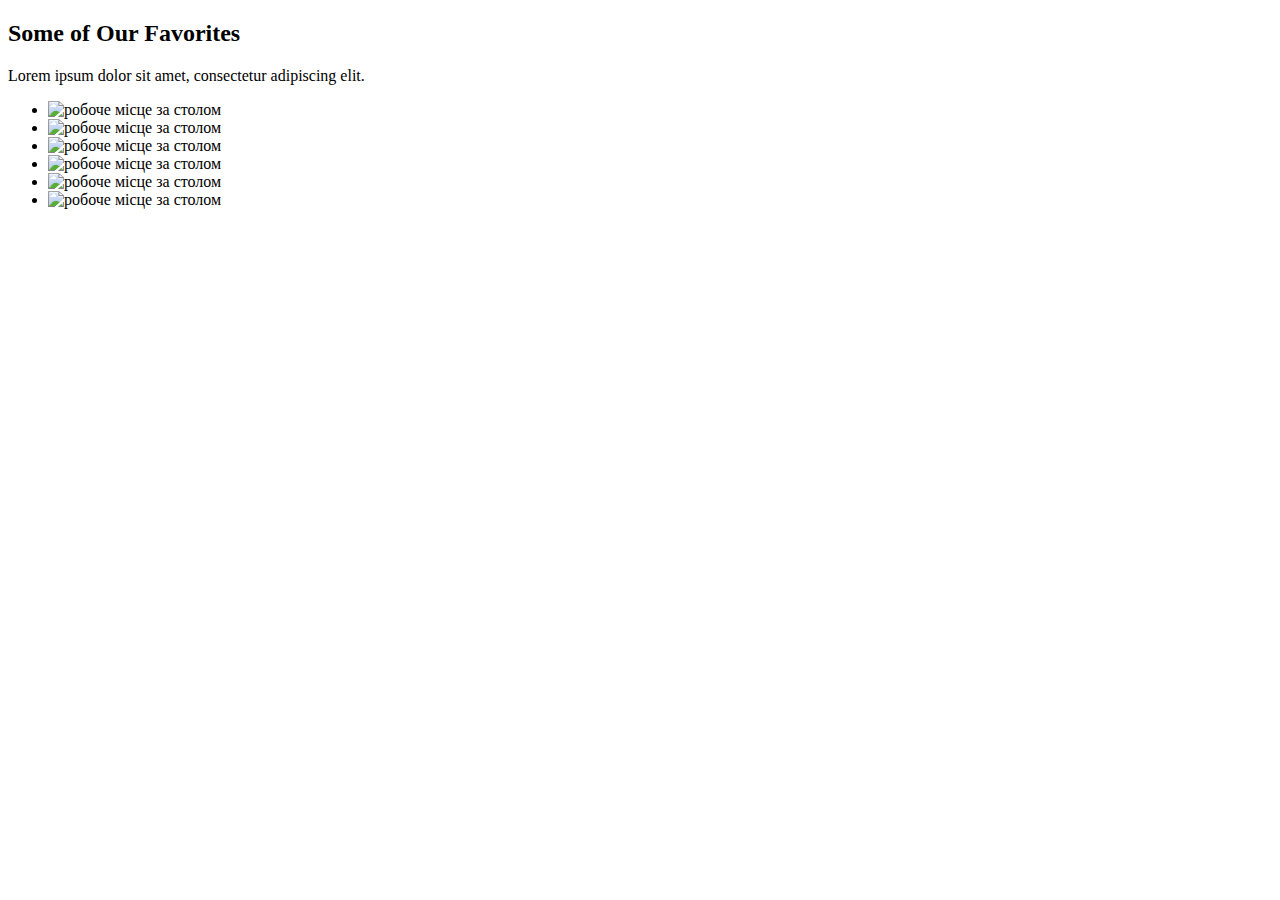
==== commit 64c40751: "kkj" ====
--- a/index.html
+++ b/index.html
@@ -1,114 +1,186 @@
 <!DOCTYPE html>
-<html lang="uk">
-<head" class="header">
+<html lang="en">
+<head>
     <meta charset="UTF-8">
     <meta http-equiv="X-UA-Compatible" content="IE=edge">
     <meta name="viewport" content="width=device-width, initial-scale=1.0">
-    <title"></title>
-
-    <link rel="stylesheet" href="https://fonts.googleapis.com/css2?family=Raleway:wght@700&family=Roboto:wght@400;500;700;900&display=swap">
-
-    <link rel="stylesheet" href="./css/style.css"/>
+    <title>Document</title>
 </head>
 <body>
-    <header>
-    <a></a><img class="logo" src="./images/WebStudio.svg" width="145" alt="Webstudio"></a>
-        <nav" class="nav">
-            <ul class="navigation">
-                <li><a class="nav-studia" href="">Студія</a></li>
-                <li><a class="nav-portfolio" href="">Портфоліо</a></li>
-                <li><a class="nav-contacts" href="">Контакти</a></li>
-            </ul>
-        </nav>
-        <ul class="contacts">
-           <li> <a class="contacts-email" href="mailto:info@devstudio.com">info@devstudio.com</a>
-           </li>
-           <li>
-            <a class="contacts-tel" href="tel:+380961111111">+38 096 111 11 11</a>
+    <main> 
+        <section class="favorites section">
+          <div class="container">
+        <h2 class="favorites__title">Some of Our Favorites</h2>
+        <p>Lorem ipsum dolor sit amet, consectetur adipiscing elit.</p>
+        <ul class="favorites__list">
+            <li class="favorites__item">
+                    <picture>
+                        <source
+                        srcset="
+                        ../images/content/favorites/favoritse-desk/gamburger.jpg     1x,
+                        ../images/content/favorites/favoritse-desk/gamburger2px.jpg  2x
+                        "
+                        media="(min-width: 1200px)"
+                        type="image/jpeg"
+                      />
+      
+                      <source
+                        srcset="
+                        ../images/content/favorites/favoritse-tab/gamburger.jpg  1x,
+                        ../images/content/favorites/favoritse-tab/gamburger2px.jpg  2x
+                        "
+                        media="(min-width: 768px)"
+                        type="image/jpeg"
+                      />
+
+                        <source
+                          srcset="
+                          ../images/content/favorites/favoritse-mob/gamburger.jpg    1x,
+                          ../images/content/favorites/favoritse-mob/gamburger2px.jpg  2x
+                          "
+                          media="(max-width: 767px)"
+                          type="image/jpeg"
+                        />
+                    <img src="../images/content/favorites/favoritse-desk/gamburger.jpg" width="315px" height="315px"  alt="робоче місце за столом"/>
+                </picture>
+                
+            </li>
+            <li class="favorites__item">
+                <picture>
+                    <source
+                    srcset="
+                    ../images/content/favorites/favoritse-desk/pasta.jpg     1x,
+                    ../images/content/favorites/favoritse-desk/pasta2px.jpg  2x
+                    "
+                    media="(min-width: 1200px)"
+                    type="image/jpeg"
+                  />
+  
+                  <source
+                    srcset="
+                    ../images/content/favorites/favoritse-tab/pasta.jpg  1x,
+                    ../images/content/favorites/favoritse-tab/pasta2px.jpg  2x
+                    "
+                    media="(min-width: 768px)"
+                    type="image/jpeg"
+                  />
+
+                    <source
+                      srcset="
+                      ./images/favorites/favoritse-mob/pasta.jpg    1x,
+                      ./images/favorites/favoritse-mob/pasta2px.jpg  2x
+                      "
+                      media="(max-width: 767px)"
+                      type="image/jpeg"
+                    />
+                <img src="./images/favoritse-desk/pasta.jpg" width="315px" height="315px"  alt="робоче місце за столом"/>
+            </picture>
+            </li>
+            <li class="favorites__item">
+                <picture>
+                    <source
+                    srcset="
+                    ../imagest/favorites/favoritse-desk/pizza.jpg     1x,
+                    ../images/favorites/favoritse-desk/pizza2px.jpg  2x
+                    "
+                    media="(min-width: 1200px)"
+                    type="image/jpeg"
+                  />
+  
+                  <source
+                    srcset="
+                    ../images/favorites/favoritse-tab/pizza.jpg  1x,
+                    ../images/favorites/favoritse-tab/pizza2px.jpg  2x
+                    "
+                    media="(min-width: 768px)"
+                    type="image/jpeg"
+                  />
+
+                    <source
+                      srcset="
+                      ../images/favorites/favoritse-mob/pizza.jpg    1x,
+                      ../images/favorites/favoritse-mob/pizza2px.jpg  2x
+                      "
+                      media="(max-width: 767px)"
+                      type="image/jpeg"
+                    />
+                <img src="../images/content/favorites/favoritse-desk/pizza.jpg" width="315px" height="315px"  alt="робоче місце за столом"/>
+            </picture>
+            </li>
+            <li class="favorites__item" >
+                <picture>
+                    <source
+                    srcset="
+                    ../images/content/favorites/favoritse-desk/chicken.jpg     1x,
+                    ../images/content/favorites/favoritse-desk/chicken2px.jpg  2x
+                    "
+                    media="(min-width: 1200px)"
+                    type="image/jpeg"
+                  />
+  
+                  <source
+                    srcset="
+                    ../images/favorites/favoritse-tab/chicken.jpg  1x,
+                    ../images/favorites/favoritse-tab/chicken2px.jpg  2x
+                    "
+                    media="(min-width: 768px)"
+                    type="image/jpeg"
+                  />
+
+                
+                <img src="../images/content/favorites/favoritse-desk/chicken.jpg" width="315px" height="315px"  alt="робоче місце за столом"/>
+            </picture>
+            </li>
+            <li class="favorites__item" >
+                <picture>
+                    <source
+                    srcset="
+                    ../images/content/favorites/favoritse-desk/salat.jpg     1x,
+                    ../images/content/favorites/favoritse-desk/salat2px.jpg  2x
+                    "
+                    media="(min-width: 1200px)"
+                    type="image/jpeg"
+                  />
+  
+                  <source
+                    srcset="
+                    ../images/content/favorites/favoritse-tab/salat.jpg  1x,
+                    ../images/content/favorites/favoritse-tab/salat2px.jpg  2x
+                    "
+                    media="(min-width: 768px)"
+                    type="image/jpeg"
+                  />
+
+                    
+                <img src="../images/content/favorites/favoritse-desk/salat.jpg" width="315px" height="315px"  alt="робоче місце за столом"/>
+            </picture>
+            </li>
+            <li class="favorites__item">
+                <picture>
+                    <source
+                    srcset="
+                    ../images/content/favorites/favoritse-desk/borshch.jpg     1x,
+                    ../images/content/favorites/favoritse-desk/borshch2px.jpg  2x
+                    "
+                    media="(min-width: 1200px)"
+                    type="image/jpeg"
+                  />
+  
+                  <source
+                    srcset="
+                    ../images/content/favorites/favoritse-tab/borshch.jpg  1x,
+                    ../images/content/favorites/favoritse-tab/borshch2px.jpg  2x
+                    "
+                    media="(min-width: 768px)"
+                    type="image/jpeg"
+                  />
+                <img src="../images/content/favorites/favoritse-desk/borshch.jpg" width="315px" height="315px"  alt="робоче місце за столом"/>
+            </picture>
             </li>
         </ul>
-    </header>
-    <main>
-        <section class="section">
-            <h1 class="main-title">Ефективні рішення для вашого бізнеса</h1>
-            <button class="button-service" type="button">Замовити послугу</button>
-        </section>
-
-        <section>
-            <h2></h2>
-            <ul>
-                <li>
-                    <h3 class="title-uvaga">Увага до Деталей</h3>
-                    <p class="text-uvaga">Ідейні Міркування, а також початок щоденной роботи за формування позиції </p>
-                </li>
-                <li>
-                    <h3 class="title-punct">Пунктуальність</h3>
-                    <h3 class="text-punct">Завдання організації, особливо рамки та місце навчання кадрів тягне у себе</h3>
-                </li>
-                <li>
-                    <h3 class="title-plan">Планування</h3>
-                    <p class="text-plan">Так само консультація з широким активом значно обумовлює
-                    </p>
-                </li>
-                <li>
-                    <h3 class="title-teh">Сучасні технології</h3>
-                    <p class="text-teh">Значимість цих проблем є настільки очевидною, що реалізація планових завдань.
-                    </p>
-                </li>
-            </ul>
-        </section>
-        <section>
-            <h2 class="title-zanyattya">Чим ми займаємося</h2>
-            <ul>
-                    <li><img src="./images/whatwedo/1.jpg" width="370" alt="робоче місце за столом"></li>
-                    <li> <img src="./images/whatwedo/2.jpg" width="370" alt="робота за допомогою телефона та ноутбука"></li>
-                    <li><img src="./images/whatwedo/3.jpg" width="370" alt="планшет"></li>
-        </ul>
-        </section>
-        <section>
-            <h2 class="title-comanda">Наша команда</h2>
-            <ul>
-                <li>
-                    <a href="# ">
-                        <img src="./images/team/1.jpg" width="270" height="260" alt="Ігор Дем'яненко">
-                    </a>
-                    <h3 class="name-igor">Ігор Дем'яненко</h3><p class="position-igor">Product designer</p>
-                </li>
-                <li>
-                    <a href="#">
-                        <img src="./images/team/2.jpg" width="270" height="260"  alt="Ольга Рєпіна">
-                    </a>
-                    <h3 class="name-olga">Ольга Рєпіна</h3><p class="position-olga">Frontend Developer</p>
-                </li>
-                <li>
-                    <a href="#">
-                        <img src="./images/team/3.jpg" width="270" height="260" alt="Микола Тарасов">
-                    </a>
-                    <h3 class="name-mykola">Микола Тарасов</h3><p class="position-mykola">Marketing</p>
-                </li>
-                <li>
-                    <a href="#">
-                        <img src="./images/team/4.jpg" width="270" height="260" alt="Михайло Єрмаков">
-                    </a>
-                    <h3 class="name-myhailo">Михайло Єрмаков</h3><p class="position-myhailo">UI Designer</p>
-                </li>
-            </ul>
-        </section>
-
+      </div>
+    </section>
     </main>
-    <footer class="footer">
-        <a></a><img class="logo-footer" src="./images/WebStudioFooter.svg" width="145" alt="Webstudio"></a>
-        <address>
-            <ul>
-                <li><a class="adress" href="#">г. Киев, пр-т Леси Украинки, 26</a></li>
-                <li> <a class="email" href="mailto:info@devstudio.com">info@devstudio.com</a>
-                </li>
-                <li>
-                 <a class="tel" href="tel:+380961111111">+38 096 111 11 11</a>
-                 </li>
-             </ul>
-        </address>
-    </footer>
-
+    
 </body>
 </html>